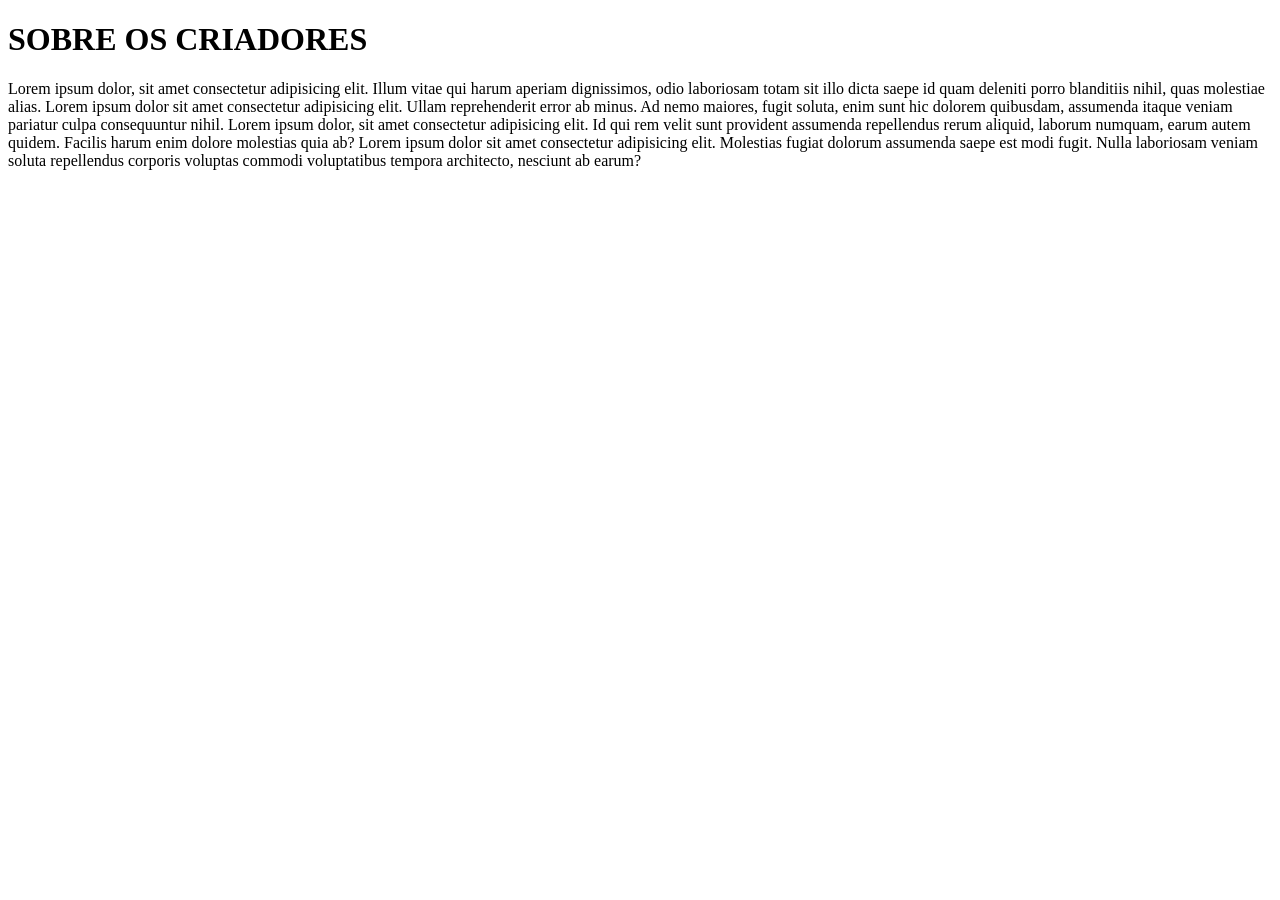
==== sobre.html @ 4a6b797e "Teste sobre" ====
<!DOCTYPE html>
<html lang="en">
<head>
    <meta charset="UTF-8">
    <meta name="viewport" content="width=device-width, initial-scale=1.0">
    <title>Sobre</title>
</head>
<body>
    <h1>SOBRE OS CRIADORES</h1>
    <p>Lorem ipsum dolor, sit amet consectetur adipisicing elit. Illum vitae qui harum aperiam dignissimos, odio laboriosam totam sit illo dicta saepe id quam deleniti porro blanditiis nihil, quas molestiae alias. Lorem ipsum dolor sit amet consectetur adipisicing elit. Ullam reprehenderit error ab minus. Ad nemo maiores, fugit soluta, enim sunt hic dolorem quibusdam, assumenda itaque veniam pariatur culpa consequuntur nihil. Lorem ipsum dolor, sit amet consectetur adipisicing elit. Id qui rem velit sunt provident assumenda repellendus rerum aliquid, laborum numquam, earum autem quidem. Facilis harum enim dolore molestias quia ab? Lorem ipsum dolor sit amet consectetur adipisicing elit. Molestias fugiat dolorum assumenda saepe est modi fugit. Nulla laboriosam veniam soluta repellendus corporis voluptas commodi voluptatibus tempora architecto, nesciunt ab earum?</p>
</body>
</html>
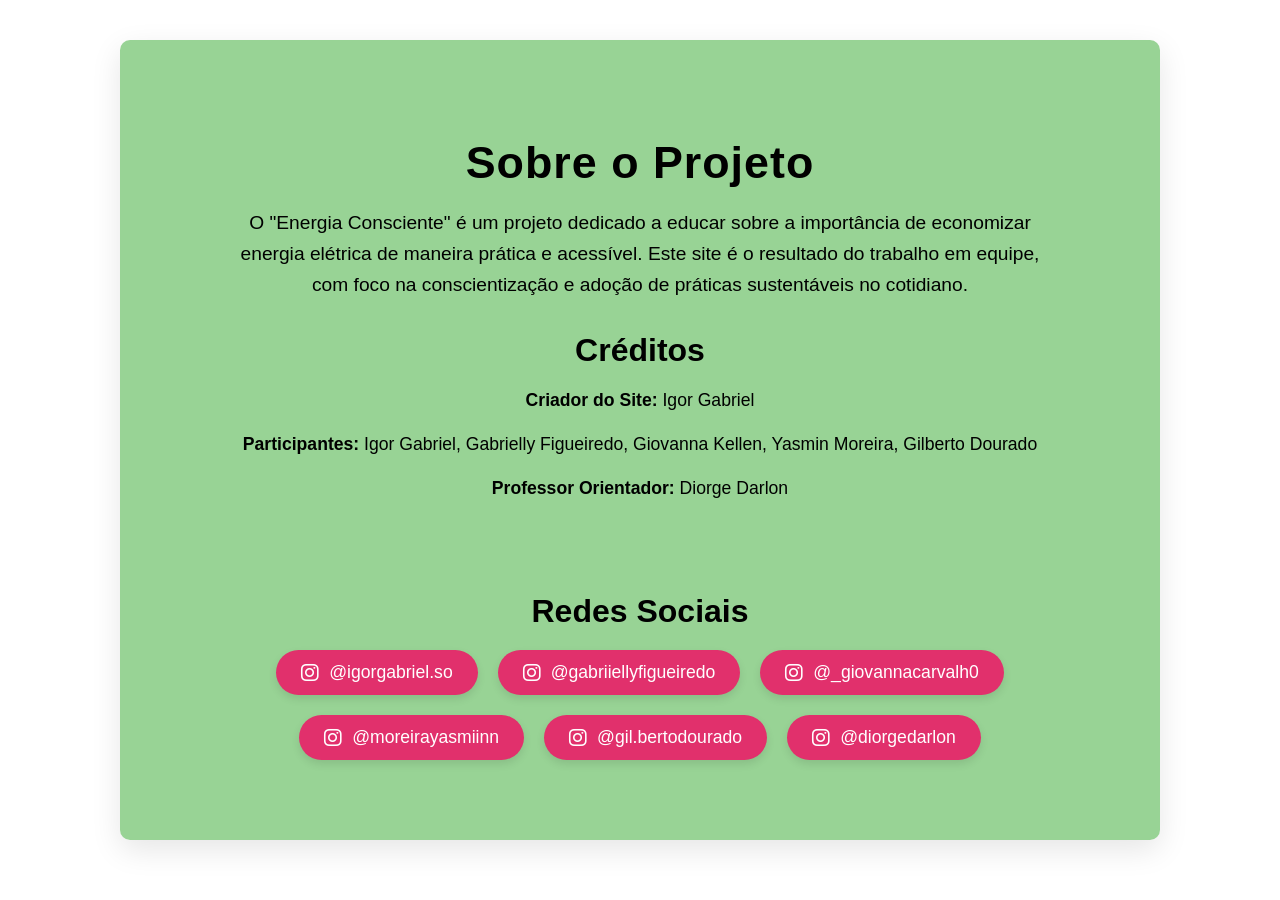
==== commit e8dafe17: "Aba Sobre completa" ====
--- a/sobre.html
+++ b/sobre.html
@@ -4,9 +4,53 @@
     <meta charset="UTF-8">
     <meta name="viewport" content="width=device-width, initial-scale=1.0">
     <title>Sobre</title>
+    <link rel="stylesheet" href="sobre.css">
+    <!-- Adicionando Font Awesome -->
+  <link rel="stylesheet" href="https://cdnjs.cloudflare.com/ajax/libs/font-awesome/6.0.0-beta3/css/all.min.css">
 </head>
 <body>
-    <h1>SOBRE OS CRIADORES</h1>
-    <p>Lorem ipsum dolor, sit amet consectetur adipisicing elit. Illum vitae qui harum aperiam dignissimos, odio laboriosam totam sit illo dicta saepe id quam deleniti porro blanditiis nihil, quas molestiae alias. Lorem ipsum dolor sit amet consectetur adipisicing elit. Ullam reprehenderit error ab minus. Ad nemo maiores, fugit soluta, enim sunt hic dolorem quibusdam, assumenda itaque veniam pariatur culpa consequuntur nihil. Lorem ipsum dolor, sit amet consectetur adipisicing elit. Id qui rem velit sunt provident assumenda repellendus rerum aliquid, laborum numquam, earum autem quidem. Facilis harum enim dolore molestias quia ab? Lorem ipsum dolor sit amet consectetur adipisicing elit. Molestias fugiat dolorum assumenda saepe est modi fugit. Nulla laboriosam veniam soluta repellendus corporis voluptas commodi voluptatibus tempora architecto, nesciunt ab earum?</p>
+    <section id="sobre">
+        <h2>Sobre o Projeto</h2>
+        <p>O "Energia Consciente" é um projeto dedicado a educar sobre a importância de economizar energia elétrica de maneira prática e acessível. Este site é o resultado do trabalho em equipe, com foco na conscientização e adoção de práticas sustentáveis no cotidiano.</p>
+        
+        <div class="creditos">
+          <h3>Créditos</h3>
+          <p><strong>Criador do Site:</strong> Igor Gabriel</p>
+          <p><strong>Participantes:</strong> Igor Gabriel, Gabrielly Figueiredo, Giovanna Kellen, Yasmin Moreira, Gilberto Dourado</p>
+          <p><strong>Professor Orientador:</strong> Diorge Darlon</p>
+        </div>
+      
+        <div class="instagram-links">
+          <h3>Redes Sociais</h3>
+          <div class="links">
+            <a href="https://www.instagram.com/igorgabriel.so/" target="_blank" class="btn-instagram">
+                <i class="fab fa-instagram"></i>@igorgabriel.so
+              </a>
+              
+              <a href="https://www.instagram.com/gabriiellyfigueiredo/" target="_blank" class="btn-instagram">
+                <i class="fab fa-instagram"></i> @gabriiellyfigueiredo
+              </a>
+              
+              <a href="https://www.instagram.com/_giovannacarvalh0/" target="_blank" class="btn-instagram">
+                <i class="fab fa-instagram"></i> @_giovannacarvalh0
+              </a>
+              
+              <a href="https://www.instagram.com/moreirayasmiinn/" target="_blank" class="btn-instagram">
+                <i class="fab fa-instagram"></i> @moreirayasmiinn
+              </a>
+              
+              <a href="https://www.instagram.com/gil.bertodourado/" target="_blank" class="btn-instagram">
+                <i class="fab fa-instagram"></i> @gil.bertodourado
+              </a>
+              
+              <a href="https://www.instagram.com/diorgedarlon/" target="_blank" class="btn-instagram">
+                <i class="fab fa-instagram"></i> @diorgedarlon
+              </a>
+              
+              
+          </div>
+        </div>
+      </section>
+      
 </body>
 </html>
--- a/sobre.css
+++ b/sobre.css
@@ -0,0 +1,128 @@
+#sobre {
+    background-color: rgba(117, 197, 113, 0.745); /* Novo fundo mais escuro */
+    color: var(--cor-texto); /* Cor do texto */
+    padding: 60px 20px;
+    text-align: center;
+    font-family: 'Roboto', sans-serif; /* Fonte elegante */
+    box-shadow: 0 10px 30px rgba(0, 0, 0, 0.1); /* Sombra suave */
+    border-radius: 10px; /* Bordas arredondadas */
+    margin: 40px auto;
+    max-width: 1000px; /* Limite de largura */
+  }
+  
+  #sobre h2 {
+    font-size: 2.8rem;
+    margin-bottom: 20px;
+    color: var(--cor-primaria); /* Amarelo */
+    font-weight: bold;
+    letter-spacing: 1px;
+  }
+  
+  #sobre p {
+    font-size: 1.2rem;
+    margin-bottom: 20px;
+    line-height: 1.6;
+    max-width: 800px;
+    margin-left: auto;
+    margin-right: auto;
+  }
+  
+  #sobre .creditos {
+    margin-top: 30px;
+  }
+  
+  #sobre .creditos h3 {
+    font-size: 2rem;
+    margin-bottom: 10px;
+    color: var(--cor-secundaria); /* Verde */
+  }
+  
+  #sobre .creditos p {
+    font-size: 1.1rem;
+    margin-bottom: 5px;
+    line-height: 1.5;
+  }
+  
+  #sobre .instagram-links {
+    margin-top: 40px;
+    background-color: var(--cor-clara); /* Fundo claro para as redes sociais */
+    padding: 20px;
+    border-radius: 10px; /* Bordas arredondadas */
+  }
+  
+  #sobre .instagram-links h3 {
+    font-size: 2rem;
+    margin-bottom: 15px;
+    color: var(--cor-secundaria);
+  }
+  
+  #sobre .links {
+    display: flex;
+    flex-wrap: wrap; /* Permite quebra em dispositivos menores */
+    justify-content: center;
+    gap: 20px; /* Maior espaço entre os botões */
+    margin-top: 20px;
+  }
+  
+  .btn-instagram {
+    background-color: #E1306C; /* Cor do Instagram */
+    color: white;
+    padding: 12px 25px;
+    font-size: 1.1rem;
+    border-radius: 30px; /* Bordas arredondadas */
+    text-decoration: none;
+    transition: background-color 0.3s ease, transform 0.3s ease;
+    box-shadow: 0 4px 8px rgba(0, 0, 0, 0.1); /* Sombra leve */
+  }
+  
+  .btn-instagram:hover {
+    background-color: #C13584; /* Cor de hover do Instagram */
+    transform: scale(1.05); /* Efeito de aumento */
+  }
+  
+  @media (max-width: 768px) {
+    #sobre {
+      padding: 40px 15px;
+    }
+  
+    #sobre h2 {
+      font-size: 2.2rem;
+    }
+  
+    #sobre p {
+      font-size: 1rem;
+    }
+  
+    #sobre .instagram-links h3 {
+      font-size: 1.5rem;
+    }
+  
+    .btn-instagram {
+      padding: 10px 20px;
+      font-size: 1rem;
+    }
+  }
+
+  .btn-instagram {
+    background-color: #E1306C; /* Cor do Instagram */
+    color: white;
+    padding: 12px 25px;
+    font-size: 1.1rem;
+    border-radius: 30px; /* Bordas arredondadas */
+    text-decoration: none;
+    display: flex;
+    align-items: center;
+    gap: 10px; /* Espaçamento entre ícone e texto */
+    transition: background-color 0.3s ease, transform 0.3s ease;
+    box-shadow: 0 4px 8px rgba(0, 0, 0, 0.1); /* Sombra leve */
+  }
+  
+  .btn-instagram i {
+    font-size: 20px; /* Tamanho do ícone */
+  }
+  
+  .btn-instagram:hover {
+    background-color: #C13584; /* Cor de hover do Instagram */
+    transform: scale(1.05); /* Efeito de aumento */
+  }
+  
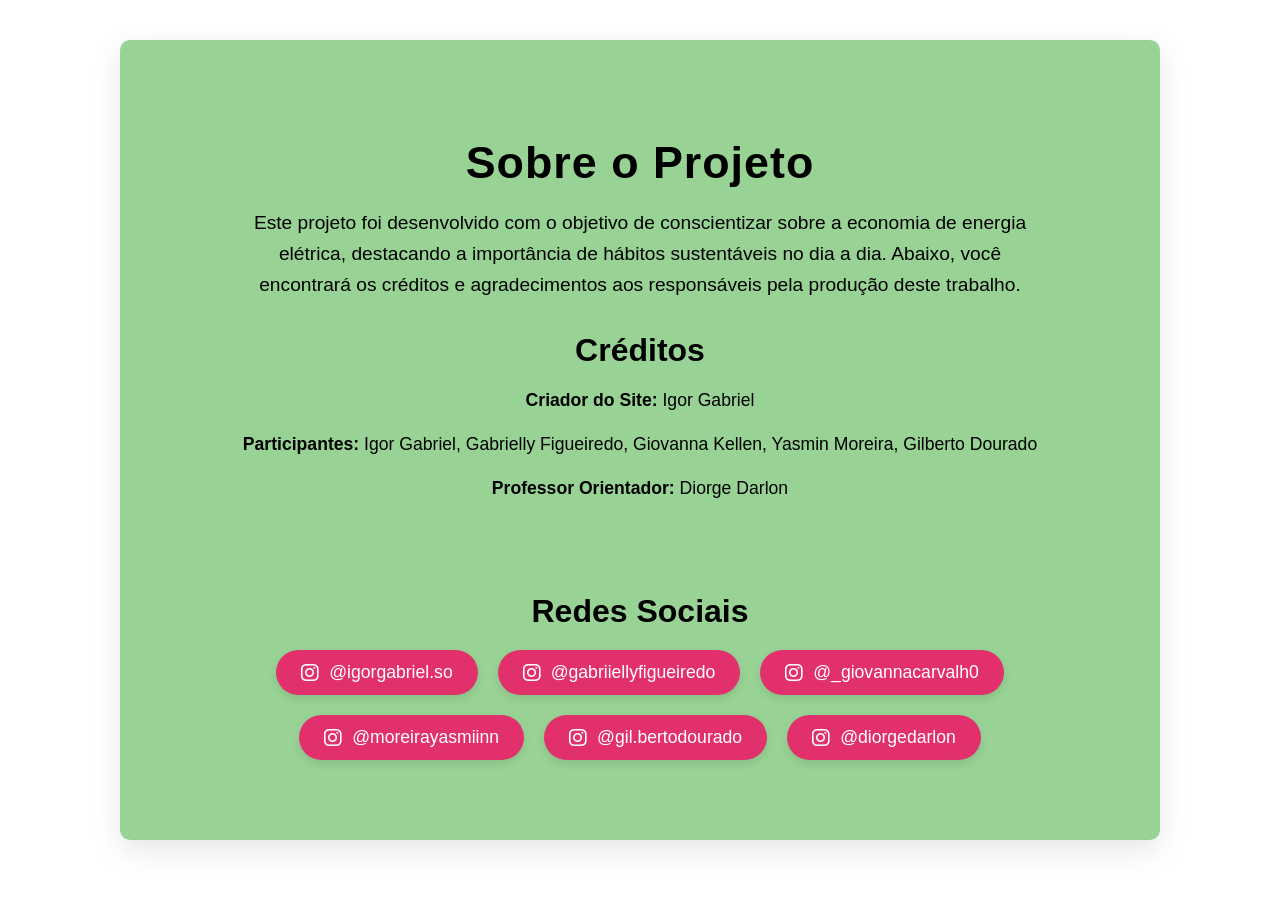
==== commit f714414f: "update sobre" ====
--- a/sobre.html
+++ b/sobre.html
@@ -11,7 +11,7 @@
 <body>
     <section id="sobre">
         <h2>Sobre o Projeto</h2>
-        <p>O "Energia Consciente" é um projeto dedicado a educar sobre a importância de economizar energia elétrica de maneira prática e acessível. Este site é o resultado do trabalho em equipe, com foco na conscientização e adoção de práticas sustentáveis no cotidiano.</p>
+        <p>Este projeto foi desenvolvido com o objetivo de conscientizar sobre a economia de energia elétrica, destacando a importância de hábitos sustentáveis no dia a dia. Abaixo, você encontrará os créditos e agradecimentos aos responsáveis pela produção deste trabalho.</p>
         
         <div class="creditos">
           <h3>Créditos</h3>
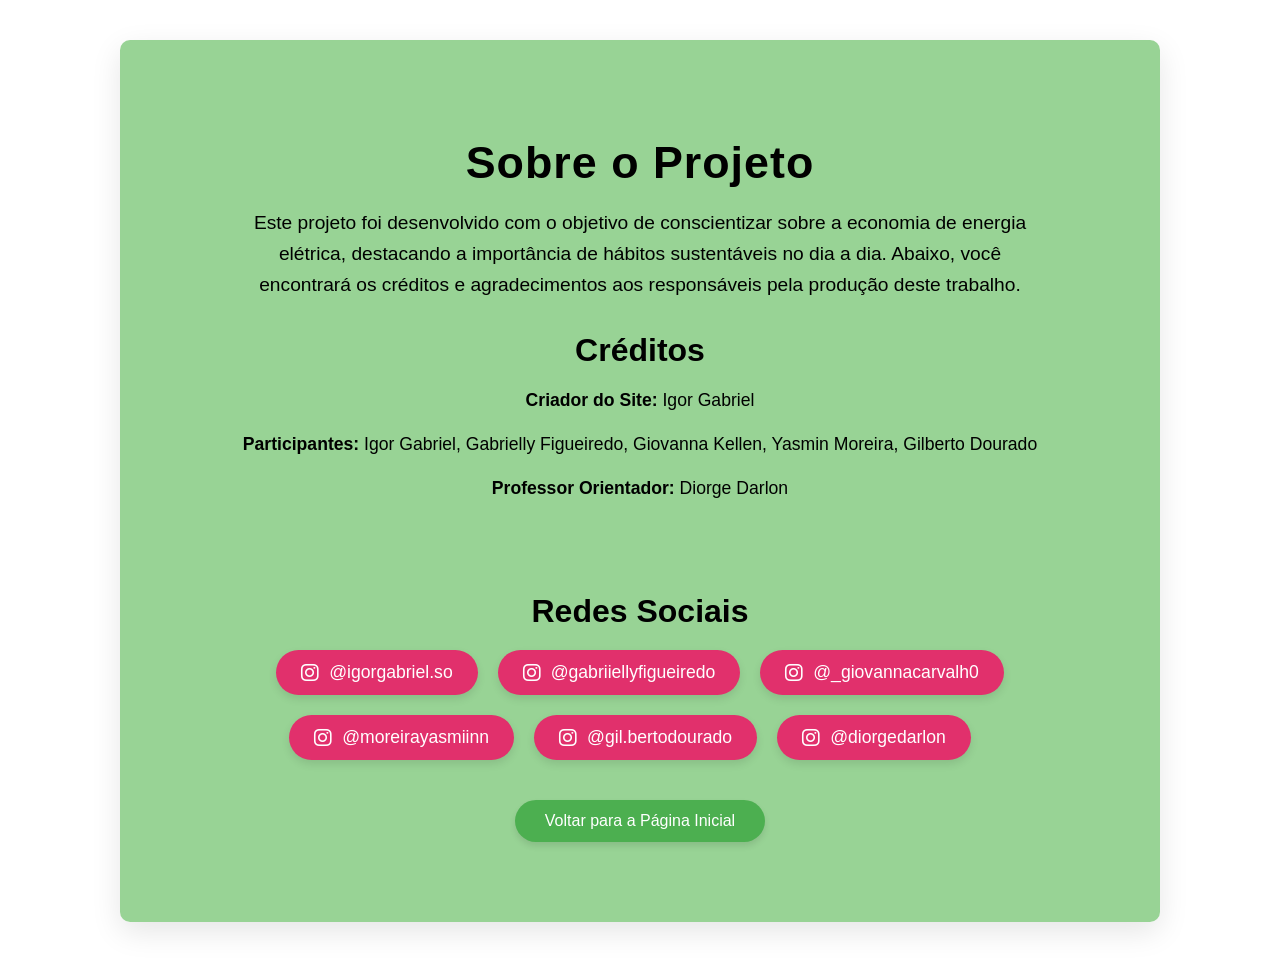
==== commit cc6f3f26: "update botao voltar" ====
--- a/sobre.html
+++ b/sobre.html
@@ -46,6 +46,8 @@
               <a href="https://www.instagram.com/diorgedarlon/" target="_blank" class="btn-instagram">
                 <i class="fab fa-instagram"></i> @diorgedarlon
               </a>
+<br>
+              <a href="index.html" class="btn-voltar">Voltar para a Página Inicial</a>
               
               
           </div>
--- a/sobre.css
+++ b/sobre.css
@@ -125,4 +125,35 @@
     background-color: #C13584; /* Cor de hover do Instagram */
     transform: scale(1.05); /* Efeito de aumento */
   }
+
+  /* Estilo do botão "Voltar" */
+.btn-voltar {
+    background-color: #4CAF50; /* Cor de fundo */
+    color: white;
+    padding: 12px 30px;
+    font-size: 1rem;
+    text-align: center;
+    border-radius: 30px; /* Bordas arredondadas */
+    text-decoration: none; /* Remove o sublinhado do link */
+    display: inline-block;
+    margin: 0 auto; /* Centraliza o botão */
+    margin-top: 20px; /* Espaço superior */
+    box-shadow: 0 4px 6px rgba(0, 0, 0, 0.1); /* Sombra leve */
+    transition: background-color 0.3s, transform 0.3s ease;
+    display: block; /* Garante que o link se comporte como um bloco */
+    width: fit-content; /* Ajusta o tamanho do botão ao conteúdo */
+  }
+  
+  /* Efeito de hover */
+  .btn-voltar:hover {
+    background-color: #388E3C; /* Cor de hover */
+    transform: scale(1.05); /* Efeito de aumento */
+  }
+  
+  /* Removendo o estilo do link */
+  a:focus, a:visited, a:hover {
+    text-decoration: none; /* Sem sublinhado e sem roxo */
+    color: inherit; /* Mantém a cor original do texto */
+  }
+  
   
